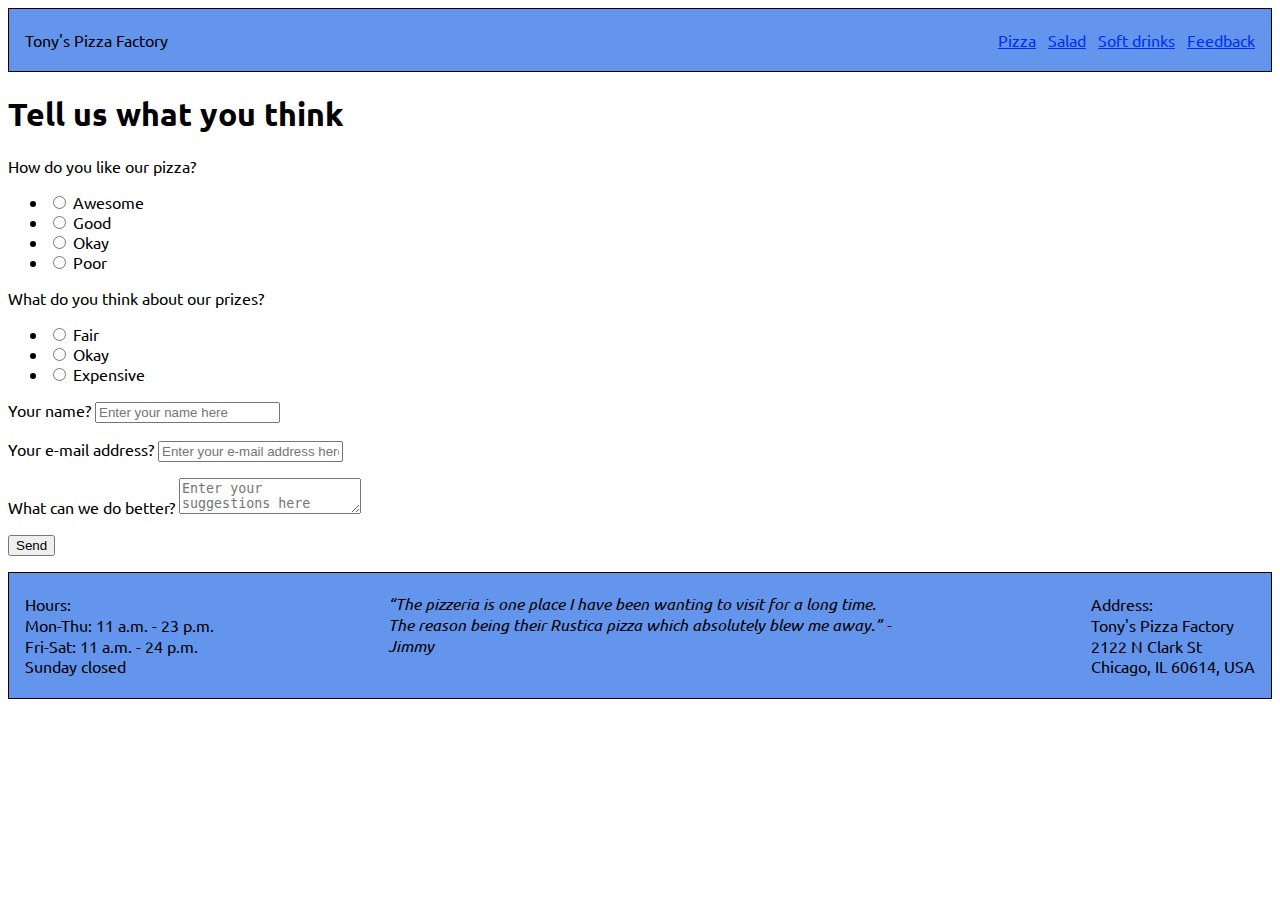
==== html/feedback.html @ 38609eb8 "prepare HTML markup to enable navigation dropdown styling" ====
<!DOCTYPE html>
<html lang="en">
<head>
    <meta charset="UTF-8" />
    <meta name="viewport" content="width=device-width, initial-scale=1" />
    <link rel="stylesheet" href="../css/style.css" />
    <title>Tony's Pizza Factory</title>
</head>
<body>
<nav>
    <ul id="navigation-website-root">
        <li><a href="../index.html">Tony's Pizza Factory</a></li>
    </ul>

    <div id="navigation-main-pages-container" class="dropdown-container">
        <ul id="navigation-main-pages" class="dropdown-content">
            <li><a href="pizzas.html">Pizza</a></li>
            <li><a href="salads.html">Salad</a></li>
            <li><a href="soft-drinks.html">Soft drinks</a></li>
            <li><a href="feedback.html">Feedback</a></li>
        </ul>
    </div>
</nav>
<section>
    <h1>Tell us what you think</h1>

    <form method="post" action="http://example.com/foo.php">
        <p>How do you like our pizza?</p>
        <ul>
            <li>
                <input id="rating-pizzas-awesome" type="radio" name="rating-pizzas" value="awesome" />
                <label for="rating-pizzas-awesome">Awesome</label>
            </li>
            <li>
                <input id="rating-pizzas-good" type="radio" name="rating-pizzas" value="good" />
                <label for="rating-pizzas-good">Good</label>
            </li>
            <li>
                <input id="rating-pizzas-okay" type="radio" name="rating-pizzas" value="okay" />
                <label for="rating-pizzas-okay">Okay</label>
            </li>
            <li>
                <input id="rating-pizzas-poor" type="radio" name="rating-pizzas" value="poor" />
                <label for="rating-pizzas-poor">Poor</label>
            </li>
        </ul>

        <p>What do you think about our prizes?</p>
        <ul>
            <li>
                <input id="rating-prices-fair" type="radio" name="rating-prices" value="fair" />
                <label for="rating-prices-fair">Fair</label>
            </li>
            <li>
                <input id="rating-prices-okay" type="radio" name="rating-prices" value="okay" />
                <label for="rating-prices-okay">Okay</label>
            </li>
            <li>
                <input id="rating-prices-expensive" type="radio" name="rating-prices" value="expensive" />
                <label for="rating-prices-expensive">Expensive</label>
            </li>
        </ul>

        <p>
            <label for="customer-name">Your name?</label>
            <input id="customer-name" type="text" name="customer-name" placeholder="Enter your name here" />
        </p>
        <p>
            <label for="customer-email">Your e-mail address?</label>
            <input id="customer-email" type="email" name="customer-email" placeholder="Enter your e-mail address here" />
        </p>
        <p>
            <label for="suggestions">What can we do better?</label>
            <textarea id="suggestions" name="suggestions" placeholder="Enter your suggestions here"></textarea>
        </p>

        <p>
            <input type="submit" value="Send" />
        </p>
    </form>
</section>
<footer>
    <p id="opening-hours">
        Hours:<br/>
        Mon-Thu: 11 a.m. - 23 p.m.<br/>
        Fri-Sat: 11 a.m. - 24 p.m.<br/>
        Sunday closed<br/>
    </p>
    <p id="customer-comment"><q>The pizzeria is one place I have been wanting to visit for a long time. The reason being their Rustica pizza which absolutely blew me away.</q> - Jimmy</p>
    <p id="postal-address">
        Address:<br/>
        Tony's Pizza Factory<br/>
        2122 N Clark St<br/>
        Chicago, IL 60614, USA<br/>
    </p>
</footer>
</body>
</html>
---- css/style.css ----
/*
    This style sheet uses media queries to implement a responsive design.
    At the top level there are several media queries that generate
    layout breakpoints for specific screen widths.

    TODO: Currently there is only one breakpoint for distinguishing between
          mobile phones in portrait, and everything else.
 */

/*
    -----------------------------------------------------------------------
    Global font properties. The @import rule cannot appear inside media
    queries. I like to keep things together so I'm specifying the
    font-family property here, too.
    Note: The Ubuntu font is a libre/open font. The license is available
    here: http://font.ubuntu.com/ufl/. The licence's intent is clearly
    benign, but as the Wikipedia page [1] states a number of important
    organizations don't consider the license "free".
    [1] https://en.wikipedia.org/wiki/Ubuntu_%28typeface%29
    -----------------------------------------------------------------------
 */
@import url('https://fonts.googleapis.com/css?family=Ubuntu');
body {
    font-family: 'Ubuntu', sans-serif;
}

/*
    The rules within this media query are for smartphones, typically in
    portrait mode. They also serve as default rules if not overridden by
    rules within other media queries.
    Note: This media query is not really necessary, but I like to have
    it around so that all rules in this style sheet are indented on the
    same level.
 */
@media screen and (min-width: 0px)
{
    /*
        -----------------------------------------------------------------------
        Styles common to navigation and footer blocks
        -----------------------------------------------------------------------
    */
    nav, footer {
        border: 1px solid;
        background-color: cornflowerblue;
        /*
            The default line height looks a bit cramped, so let's be generous
            and increase the line height very slightly.
            Note: This has an influence on navigation and footer heights, and
            on the positioning of the elements within these blocks.
         */
        line-height: 1.3em;
    }

    /*
        -----------------------------------------------------------------------
        Series of rules that control positioning of navigation elements
        -----------------------------------------------------------------------
     */
    nav {
        position: relative;
        /*
            1em for the actual links, and 1em each for the top/bottom
            spacing around the links. If you change this value, also
            change the value of the "top" property in the next rule.
            Don't specify pixels in case the font changes.
         */
        height: 3.9em;
    }
    #navigation-website-root, #navigation-main-pages {
        position: absolute;
        /*
            This must match the top spacing allotted by the "height"
            property in the previous rule. The effect is that the
            links are more or less vertically centered within the
            nav element.
         */
        top: 1.3em;
        list-style-type: none;
    }
    #navigation-website-root {
        left: 1em;
    }
    #navigation-main-pages {
        right: 1em;
    }
    /* Remove vertical stacking of block elements */
    nav ul, nav li {
        display: inline;
    }
    /* Reset padding and margin for a number of nav elements */
    nav, nav ul, nav li {
        padding: 0;
        margin: 0;
    }
    #navigation-main-pages a {
        /*
            The default spacing between links is too cramped, so let's
            be a bit more generous and add some padding. Don't add
            padding on both sides or the link block will be shifted
            away from the right edge of the nav block.
         */
        padding-left: 0.5em;
    }

    /*
        -----------------------------------------------------------------------
        Series of rules that control positioning of footer elements
        -----------------------------------------------------------------------
    */
    footer {
        position: relative;
        /*
            4em for the actual lines, 1em each for the top/bottom
            spacing around the links. If you change this value, also
            change the value of the "top" property in the next rule.
            Don't specify pixels in case the font changes.
         */
        height: 7.8em;
    }
    #opening-hours, #customer-comment, #postal-address {
        position: absolute;
        /*
            This must match the top spacing allotted by the "height"
            property in the previous rule. The effect is that those
            elements that use up the maximum number of lines are more
            or less vertically centered within the footer element.
         */
        top: 1.3em;
    }
    #opening-hours {
        left: 1em;
    }
    #postal-address {
        right: 1em;
    }
    #customer-comment {
        /* Give sufficient width for a long quote */
        width: 40%;
        /*
            Calculate this based on the width value to horizontally
            center the block
          */
        left: 30%;
        /*
            Use slightly more than 4em so that characters that
            go below the baseline on the 4th line are not cut off.
         */
        height: 4.5em;
        overflow: hidden;
    }
    /* Reset padding and margin for a number of footer elements */
    footer, footer p {
        padding: 0;
        margin: 0;
    }

    /*
        -----------------------------------------------------------------------
        Series of rules that define navigation links' appearance
        -----------------------------------------------------------------------
     */
    /* Styles for the link to the website root */
    #navigation-website-root a {
        text-decoration: none;
    }
    #navigation-website-root a:link,
    #navigation-website-root a:visited {
        color: black;
    }
    #navigation-website-root a:hover,
    #navigation-website-root a:focus,
    #navigation-website-root a:active {
        color: white;
    }
    /* Styles for the links to the main pages */
    #navigation-main-pages a:link,
    #navigation-main-pages a:visited {
        color: #0030f0;
    }
    #navigation-main-pages a:hover,
    #navigation-main-pages a:focus,
    #navigation-main-pages a:active {
        color: white;
    }

    /*
        -----------------------------------------------------------------------
        Footer styles
        -----------------------------------------------------------------------
     */
    #customer-comment {
        font-style: italic;
    }
}

/*
    The rules within this media query are for larger smartphones, tablets
    and desktops.
 */
@media screen and (min-width: 768px)
{
}
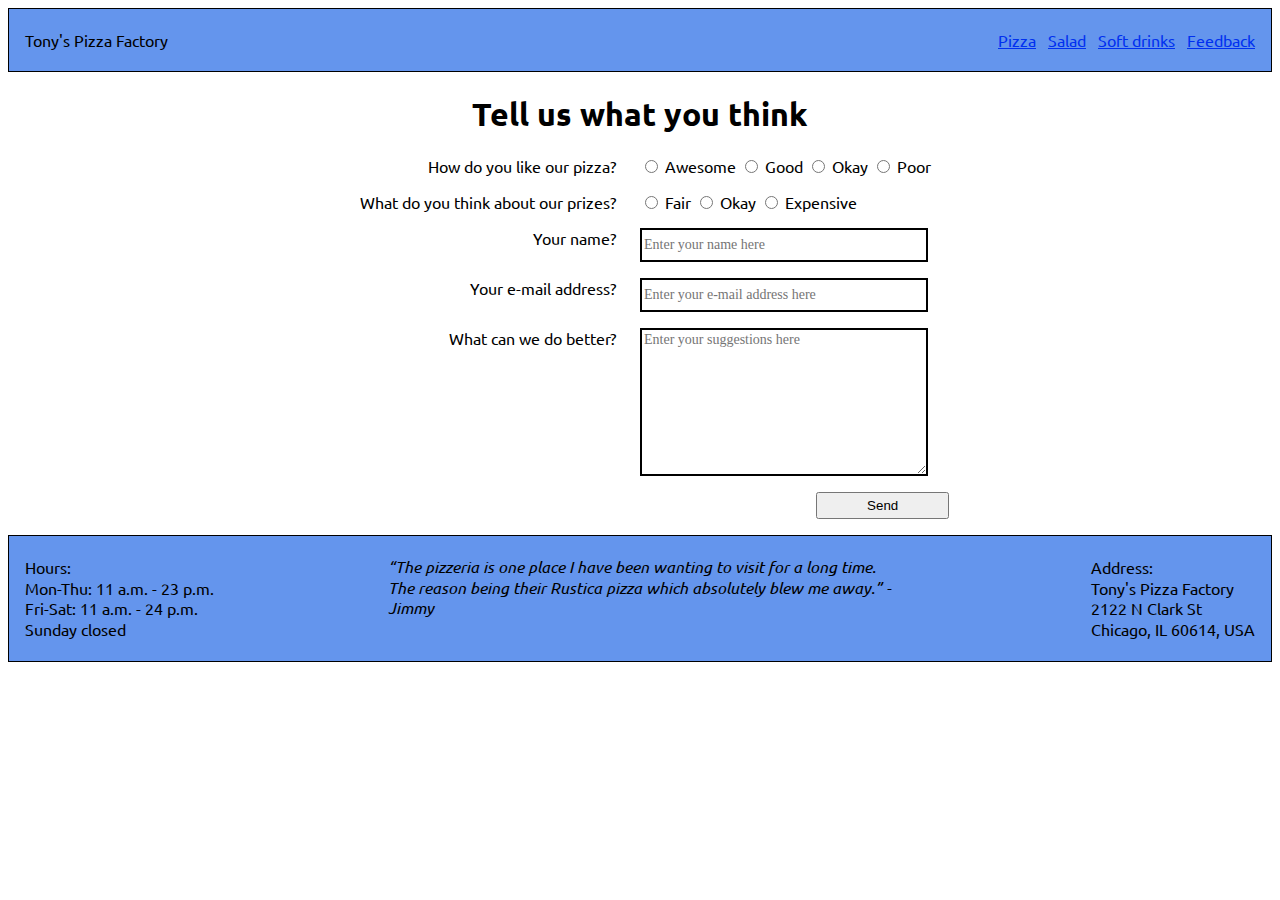
==== commit bc3bb05e: "feedback: style form" ====
--- a/html/feedback.html
+++ b/html/feedback.html
@@ -21,62 +21,66 @@
         </ul>
     </div>
 </nav>
-<section>
+<section class="feedback">
     <h1>Tell us what you think</h1>
 
     <form method="post" action="http://example.com/foo.php">
-        <p>How do you like our pizza?</p>
-        <ul>
-            <li>
-                <input id="rating-pizzas-awesome" type="radio" name="rating-pizzas" value="awesome" />
-                <label for="rating-pizzas-awesome">Awesome</label>
-            </li>
-            <li>
-                <input id="rating-pizzas-good" type="radio" name="rating-pizzas" value="good" />
-                <label for="rating-pizzas-good">Good</label>
-            </li>
-            <li>
-                <input id="rating-pizzas-okay" type="radio" name="rating-pizzas" value="okay" />
-                <label for="rating-pizzas-okay">Okay</label>
-            </li>
-            <li>
-                <input id="rating-pizzas-poor" type="radio" name="rating-pizzas" value="poor" />
-                <label for="rating-pizzas-poor">Poor</label>
-            </li>
-        </ul>
+        <div class="question">
+            <label class="question">How do you like our pizza?</label>
+            <ul class="radio">
+                <li>
+                    <input id="rating-pizzas-awesome" type="radio" name="rating-pizzas" value="awesome" />
+                    <label for="rating-pizzas-awesome">Awesome</label>
+                </li>
+                <li>
+                    <input id="rating-pizzas-good" type="radio" name="rating-pizzas" value="good" />
+                    <label for="rating-pizzas-good">Good</label>
+                </li>
+                <li>
+                    <input id="rating-pizzas-okay" type="radio" name="rating-pizzas" value="okay" />
+                    <label for="rating-pizzas-okay">Okay</label>
+                </li>
+                <li>
+                    <input id="rating-pizzas-poor" type="radio" name="rating-pizzas" value="poor" />
+                    <label for="rating-pizzas-poor">Poor</label>
+                </li>
+            </ul>
+        </div>
 
-        <p>What do you think about our prizes?</p>
-        <ul>
-            <li>
-                <input id="rating-prices-fair" type="radio" name="rating-prices" value="fair" />
-                <label for="rating-prices-fair">Fair</label>
-            </li>
-            <li>
-                <input id="rating-prices-okay" type="radio" name="rating-prices" value="okay" />
-                <label for="rating-prices-okay">Okay</label>
-            </li>
-            <li>
-                <input id="rating-prices-expensive" type="radio" name="rating-prices" value="expensive" />
-                <label for="rating-prices-expensive">Expensive</label>
-            </li>
-        </ul>
+        <div class="question">
+            <label class="question">What do you think about our prizes?</label>
+            <ul class="radio">
+                <li>
+                    <input id="rating-prices-fair" type="radio" name="rating-prices" value="fair" />
+                    <label for="rating-prices-fair">Fair</label>
+                </li>
+                <li>
+                    <input id="rating-prices-okay" type="radio" name="rating-prices" value="okay" />
+                    <label for="rating-prices-okay">Okay</label>
+                </li>
+                <li>
+                    <input id="rating-prices-expensive" type="radio" name="rating-prices" value="expensive" />
+                    <label for="rating-prices-expensive">Expensive</label>
+                </li>
+            </ul>
+        </div>
 
-        <p>
-            <label for="customer-name">Your name?</label>
-            <input id="customer-name" type="text" name="customer-name" placeholder="Enter your name here" />
-        </p>
-        <p>
-            <label for="customer-email">Your e-mail address?</label>
-            <input id="customer-email" type="email" name="customer-email" placeholder="Enter your e-mail address here" />
-        </p>
-        <p>
-            <label for="suggestions">What can we do better?</label>
-            <textarea id="suggestions" name="suggestions" placeholder="Enter your suggestions here"></textarea>
-        </p>
+        <div class="question">
+            <label for="customer-name" class="question">Your name?</label>
+            <input id="customer-name" class="textinput" type="text" name="customer-name" placeholder="Enter your name here" />
+        </div>
+        <div class="question">
+            <label for="customer-email" class="question">Your e-mail address?</label>
+            <input id="customer-email" class="textinput" type="email" name="customer-email" placeholder="Enter your e-mail address here" />
+        </div>
+        <div class="question">
+            <label for="suggestions" class="question">What can we do better?</label>
+            <textarea id="suggestions" class="textinput" name="suggestions" placeholder="Enter your suggestions here"></textarea>
+        </div>
 
-        <p>
+        <div class="buttons">
             <input type="submit" value="Send" />
-        </p>
+        </div>
     </form>
 </section>
 <footer>
--- a/css/style.css
+++ b/css/style.css
@@ -53,7 +53,7 @@
 
     /*
         -----------------------------------------------------------------------
-        Series of rules that control positioning of navigation elements
+        Rules that control positioning of navigation elements
         -----------------------------------------------------------------------
      */
     nav {
@@ -66,7 +66,7 @@
          */
         height: 3.9em;
     }
-    #navigation-website-root, #navigation-main-pages {
+    #navigation-website-root, #navigation-main-pages-container {
         position: absolute;
         /*
             This must match the top spacing allotted by the "height"
@@ -75,36 +75,157 @@
             nav element.
          */
         top: 1.3em;
-        list-style-type: none;
     }
     #navigation-website-root {
         left: 1em;
     }
-    #navigation-main-pages {
+    #navigation-main-pages-container {
         right: 1em;
     }
-    /* Remove vertical stacking of block elements */
-    nav ul, nav li {
+
+    /*
+        -----------------------------------------------------------------------
+        Rules that control appearance of navigation elements
+        -----------------------------------------------------------------------
+     */
+    #navigation-website-root, #navigation-main-pages {
+        list-style-type: none;
+    }
+    /* Remove vertical stacking of some block elements */
+    #navigation-website-root, #navigation-website-root li {
         display: inline;
     }
     /* Reset padding and margin for a number of nav elements */
-    nav, nav ul, nav li {
+    nav, #navigation-website-root, #navigation-website-root li {
         padding: 0;
         margin: 0;
     }
-    #navigation-main-pages a {
-        /*
-            The default spacing between links is too cramped, so let's
-            be a bit more generous and add some padding. Don't add
-            padding on both sides or the link block will be shifted
-            away from the right edge of the nav block.
-         */
-        padding-left: 0.5em;
-    }
-
-    /*
-        -----------------------------------------------------------------------
-        Series of rules that control positioning of footer elements
+
+    /*
+        -----------------------------------------------------------------------
+        Rules that define navigation links' appearance
+        Note: These rules must appear early in the style sheet
+        so that we can override the styles further down.
+        -----------------------------------------------------------------------
+     */
+    /* Styles for the link to the website root */
+    #navigation-website-root a {
+        text-decoration: none;
+    }
+    #navigation-website-root a:link,
+    #navigation-website-root a:visited {
+        color: black;
+    }
+    #navigation-website-root a:hover,
+    #navigation-website-root a:focus,
+    #navigation-website-root a:active {
+        color: white;
+    }
+    /* Styles for the links to the main pages */
+    #navigation-main-pages a:link,
+    #navigation-main-pages a:visited {
+        color: #0030f0;
+    }
+    #navigation-main-pages a:hover,
+    #navigation-main-pages a:focus,
+    #navigation-main-pages a:active {
+        color: white;
+    }
+
+    /*
+        -----------------------------------------------------------------------
+        Rules that define the dropdown
+        -----------------------------------------------------------------------
+     */
+    .dropdown-container:before {
+        /*
+            Image source: http://thenounproject.com/term/menu/36901/ (Menu by John Caserta)
+            Image slightly edited by me.
+         */
+        content: url('../image/noun_36901_cc.svg');
+    }
+    .dropdown-container {
+        display: inline-block;
+    }
+    .dropdown-content {
+        /*
+            Position the content so that it is flush below and on the
+            right edge of the container area.
+        */
+        position: absolute;
+        top: 100%;
+        right: 0;
+        /*
+            Specifying a non-transparent background makes the dropdown
+            distinctly visible.
+         */
+        background-color: white;
+        /*
+            Show a small area of spacing on all sides of the dropdown area.
+            It's important to use padding here, not margin! If we were using
+            margin there would be no background in the margin area. Even
+            more fatally, the mouse pointer cannot hover over the empty
+            margin area, so the dropdown would close as soon as the mouse
+            pointer would enter the margin area because the "hover:" style
+            would cease to apply. It would be efffectively impossible for
+            the mouse pointer to ***ever*** reach the dropdown area.
+         */
+        padding: 0.75em 1em;
+        /*
+            It is vital that the dropdown content ***never ever*** has a
+            margin! See the comment on the padding property for an
+            explanation.
+         */
+        margin: 0;
+        /*
+            By default the content box is as small as possible, just enough
+            to accomodate the longest link text. This is visually
+            unappealing and with short link texts the user may have
+            difficulties navigating the mouse pointer into the very
+            small dropdown area. By specifying a minimum width we give
+            the dropdown area sufficient space to provide an easy-to-hit
+            mouse pointer target.
+          */
+        min-width: 8em;
+        /*
+            Give the dropdown a little bit more visual spice.
+            Note: The shadow should not change with the font size, so
+            we use the px unit.
+         */
+        box-shadow: 0 8px 16px 0 rgba(0, 0, 0, 0.2);
+        /*
+            Make sure that the dropdown appears above other content
+         */
+        z-index: 1;
+        /*
+            Finally, this hides the dropdown by default. It becomes visible
+            only when the ":hover" rule applies.
+         */
+        display: none;
+    }
+    /*
+        This is the core rule that makes the dropdown visible!
+     */
+    .dropdown-container:hover .dropdown-content {
+        display: block;
+    }
+    .dropdown-content a {
+        /* Because it's a dropdown we don't want any underlines */
+        text-decoration: none;
+        /*
+            Setting this to block allows us to background-color an
+            entire block on hover (see next rule).
+         */
+        display: block;
+    }
+    .dropdown-content a:hover {
+        /* Use the same color as the nav background */
+        background-color: cornflowerblue;
+    }
+
+    /*
+        -----------------------------------------------------------------------
+        Rules that control positioning of footer elements
         -----------------------------------------------------------------------
     */
     footer {
@@ -156,31 +277,11 @@
 
     /*
         -----------------------------------------------------------------------
-        Series of rules that define navigation links' appearance
-        -----------------------------------------------------------------------
-     */
-    /* Styles for the link to the website root */
-    #navigation-website-root a {
-        text-decoration: none;
-    }
-    #navigation-website-root a:link,
-    #navigation-website-root a:visited {
-        color: black;
-    }
-    #navigation-website-root a:hover,
-    #navigation-website-root a:focus,
-    #navigation-website-root a:active {
-        color: white;
-    }
-    /* Styles for the links to the main pages */
-    #navigation-main-pages a:link,
-    #navigation-main-pages a:visited {
-        color: #0030f0;
-    }
-    #navigation-main-pages a:hover,
-    #navigation-main-pages a:focus,
-    #navigation-main-pages a:active {
-        color: white;
+        Hide some footer elements on narrow screens
+        -----------------------------------------------------------------------
+     */
+    #customer-comment, #postal-address {
+        display: none;
     }
 
     /*
@@ -190,6 +291,175 @@
      */
     #customer-comment {
         font-style: italic;
+    }
+
+    /*
+        -----------------------------------------------------------------------
+        General content styles
+        -----------------------------------------------------------------------
+     */
+    h1 {
+        text-align: center;
+    }
+
+    /*
+        -----------------------------------------------------------------------
+        Front page styles
+        -----------------------------------------------------------------------
+     */
+    #ambience-image {
+        /* This works because the image is an inline element */
+        text-align: center;
+    }
+
+    /*
+        -----------------------------------------------------------------------
+        General product styles
+        -----------------------------------------------------------------------
+     */
+    .product {
+        float: left;
+    }
+    .products + footer {
+        clear: left;
+    }
+    .product {
+        /* TODO: Fix this. */
+        width: 300px;
+        padding: 1em;
+    }
+    .product-ingredients {
+        /* Display the ingredients list in a smaller font */
+        font-size: 0.75em;
+    }
+    .cart-image {
+        /* TODO: Fix this. */
+        width: 1.2em;
+        height: 1.2em;
+    }
+
+    /*
+        -----------------------------------------------------------------------
+        Pizza page styles
+        -----------------------------------------------------------------------
+     */
+    .pizza .cart-line p {
+        display: inline;
+        margin: 0;
+    }
+    .pizza .cart-line .product-name {
+        float: left;
+    }
+    .pizza .cart-line .product-price-and-cart {
+        float: right;
+    }
+    .pizza .product-ingredients {
+        clear: both;
+    }
+
+    /*
+        -----------------------------------------------------------------------
+        Salad page styles
+        -----------------------------------------------------------------------
+     */
+    .salad .cart-line select, .salad .cart-line p {
+        display: inline;
+        margin: 0;
+    }
+    .salad .cart-line .salad-dressing {
+        float: left;
+    }
+    .salad .cart-line .product-price-and-cart {
+        float: right;
+    }
+
+    /*
+        -----------------------------------------------------------------------
+        Soft drinks page styles
+        -----------------------------------------------------------------------
+     */
+    .soft-drink .cart-line select, .soft-drink .cart-line p {
+        display: inline;
+        margin: 0;
+    }
+    .soft-drink .cart-line .drink-size {
+        float: left;
+    }
+    .soft-drink .cart-line .product-price-and-cart {
+        float: right;
+    }
+
+    /*
+        -----------------------------------------------------------------------
+        Feedback styles
+        -----------------------------------------------------------------------
+     */
+    form ul {
+        list-style-type: none;
+    }
+
+    form ul, form ul li {
+        display: inline;
+        margin: 0;
+        padding: 0;
+    }
+
+    /* Horizontally center form */
+    form {
+        /*
+            Total of question text + spacing + input control
+            TODO: Fix this.
+         */
+        width: 40em;
+        margin-left: auto;
+        margin-right: auto;
+    }
+
+    /* Add spacing between individual questions */
+    form div.question, form div.buttons {
+        margin-bottom: 1em;
+    }
+
+    /*
+        Place all questions on the left side, right-aligned, with spacing
+        between question label and input controls
+     */
+    form label.question {
+        display: block;
+        float: left;
+        /* Total width including spacing: 20em */
+        width: 18.5em;
+        margin-right: 1.5em;
+        text-align: right;
+    }
+
+    form .textinput {
+        border: 2px solid black;
+        font-family: Georgia, "Times New Roman", Times, serif;
+        font-size: .875em;
+    }
+
+    form input.textinput {
+        /* Remaining available width to fill up form */
+        width: 20em;
+        height: 2em;
+    }
+
+    form textarea {
+        display: block;
+        /* Same width as text input controls */
+        width: 20em;
+        height: 10em;
+        resize: vertical;
+    }
+
+    form div.buttons {
+        padding-left: 31em;
+    }
+
+    form input[type="submit"] {
+        width: 10em;
+        height: 2em;
     }
 }
 
@@ -199,4 +469,71 @@
  */
 @media screen and (min-width: 768px)
 {
+    /*
+        -----------------------------------------------------------------------
+        Rules that undo the dropdown configuration
+        These rules must appear early so that we can override
+        and re-style further down.
+        Unfortunately we can't use the "unset" keyword because browser support
+        for that is insufficient. So it seems that the only thing we can do is
+        to explicitly set default values.
+        -----------------------------------------------------------------------
+     */
+    .dropdown-container:before {
+        content: "";
+    }
+    .dropdown-container {
+        display: block;
+    }
+    .dropdown-content {
+        position: static;
+        top: auto;
+        right: auto;
+        background-color: transparent;
+        padding: 0;
+        margin: 0;
+        min-width: 0;
+        box-shadow: none;
+        z-index: auto;
+        display: block;
+    }
+    .dropdown-container:hover .dropdown-content {
+        display: block;
+    }
+    .dropdown-content a {
+        text-decoration: underline;
+        display: inline;
+    }
+    .dropdown-content a:hover {
+        background-color: transparent;
+    }
+
+    /*
+        -----------------------------------------------------------------------
+        Rules that re-style the navigation elements that previously
+        were in a dropdown.
+        -----------------------------------------------------------------------
+     */
+    #navigation-main-pages-container, #navigation-main-pages, #navigation-main-pages li {
+        display: inline;
+    }
+
+    #navigation-main-pages a {
+        /*
+            The default spacing between links is too cramped, so let's
+            be a bit more generous and add some padding. Don't add
+            padding on both sides or the link block will be shifted
+            away from the right edge of the nav block.
+         */
+        padding-left: 0.5em;
+    }
+
+    /*
+        -----------------------------------------------------------------------
+        Re-style some footer elements so that they are shown on wide screens
+        -----------------------------------------------------------------------
+     */
+    #customer-comment, #postal-address {
+        display: block;
+    }
 }
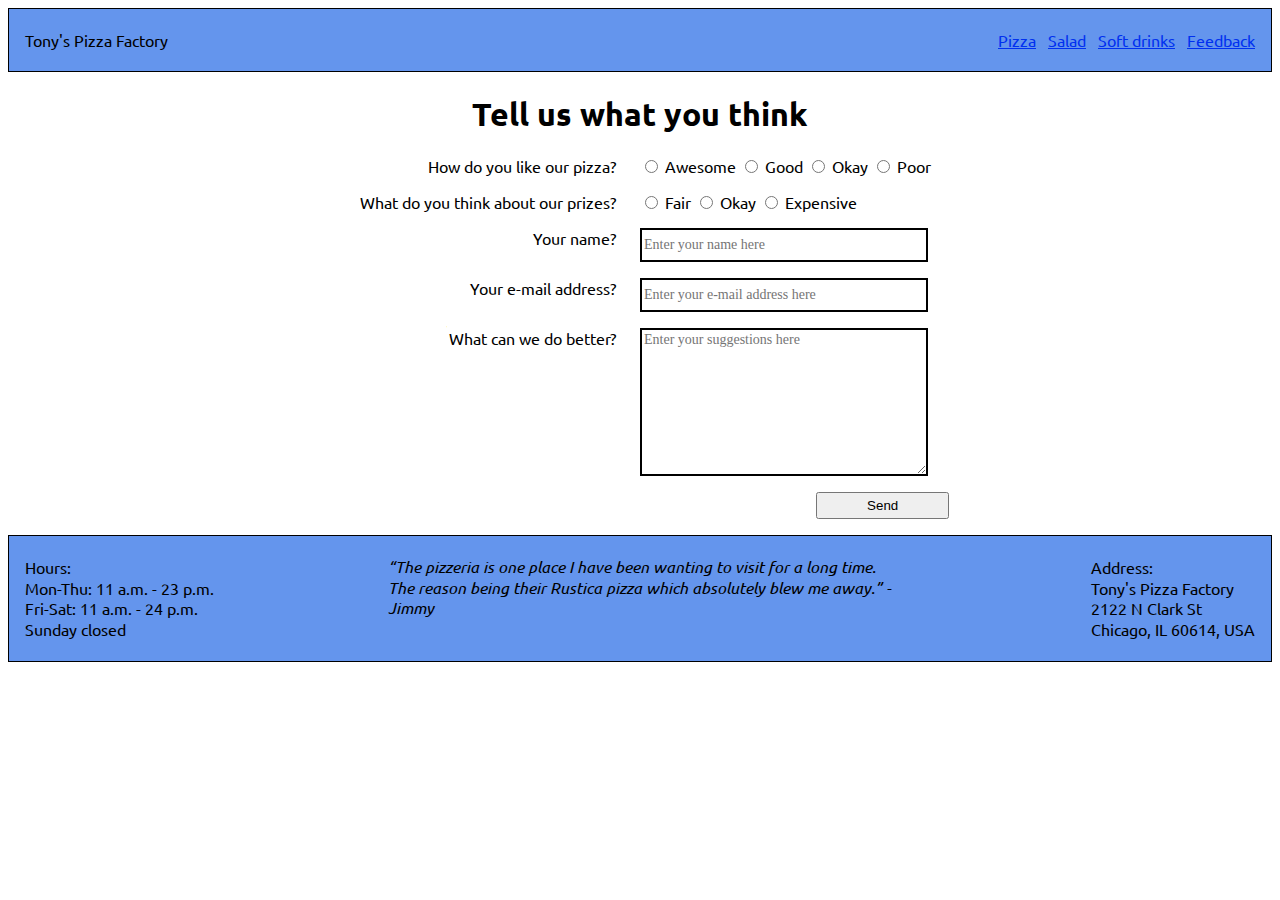
==== commit 513c66e6: "menu button is now an "img" element" ====
--- a/html/feedback.html
+++ b/html/feedback.html
@@ -13,6 +13,7 @@
     </ul>
 
     <div id="navigation-main-pages-container" class="dropdown-container">
+        <img class="dropdown-button" title="Menu" alt="Menu" src="../image/noun_36901_cc.svg" />
         <ul id="navigation-main-pages" class="dropdown-content">
             <li><a href="pizzas.html">Pizza</a></li>
             <li><a href="salads.html">Salad</a></li>
--- a/css/style.css
+++ b/css/style.css
@@ -59,22 +59,37 @@
     nav {
         position: relative;
         /*
-            1em for the actual links, and 1em each for the top/bottom
+            1.3em for the actual links, and 1.3em each for the top/bottom
             spacing around the links. If you change this value, also
-            change the value of the "top" property in the next rule.
-            Don't specify pixels in case the font changes.
+            change the value of the "top" property in those rules that
+            position the link containers within the nav element.
+            Note: Don't specify pixels in case the font size changes.
          */
         height: 3.9em;
     }
     #navigation-website-root, #navigation-main-pages-container {
         position: absolute;
+    }
+    #navigation-website-root {
         /*
             This must match the top spacing allotted by the "height"
-            property in the previous rule. The effect is that the
-            links are more or less vertically centered within the
-            nav element.
+            property in the nav rule. The effect is that the text link
+            is more or less vertically centered within the nav element.
          */
         top: 1.3em;
+    }
+    #navigation-main-pages-container {
+        /*
+            These values vertically center the container within its
+            parent nav element. This is OK because the only visible
+            content will be the dropdown button, which is an image
+            that will automatically scale up (or down) to the required
+            height.
+            Note: Scaling is not an issue. The image is an .svg
+            vector graphics file which always scales smoothly.
+         */
+        top: 25%;
+        height: 50%;
     }
     #navigation-website-root {
         left: 1em;
@@ -137,13 +152,6 @@
         Rules that define the dropdown
         -----------------------------------------------------------------------
      */
-    .dropdown-container:before {
-        /*
-            Image source: http://thenounproject.com/term/menu/36901/ (Menu by John Caserta)
-            Image slightly edited by me.
-         */
-        content: url('../image/noun_36901_cc.svg');
-    }
     .dropdown-container {
         display: inline-block;
     }
@@ -312,6 +320,18 @@
         text-align: center;
     }
 
+    .front .product-category {
+        float: left;
+    }
+    .front + footer {
+        clear: left;
+    }
+    .front .product-category {
+        /* TODO: Fix this. */
+        width: 300px;
+        padding: 1em;
+    }
+
     /*
         -----------------------------------------------------------------------
         General product styles
@@ -479,8 +499,9 @@
         to explicitly set default values.
         -----------------------------------------------------------------------
      */
-    .dropdown-container:before {
-        content: "";
+    #navigation-main-pages-container {
+        top: auto;
+        height: auto;
     }
     .dropdown-container {
         display: block;
@@ -514,6 +535,20 @@
         were in a dropdown.
         -----------------------------------------------------------------------
      */
+    .dropdown-button {
+        /* We don't want a dropdown, so we don't need the button */
+        display: none;
+    }
+
+    #navigation-main-pages-container {
+        /*
+            This must match the top spacing allotted by the "height"
+            property in the nav rule. The effect is that the text links
+            are more or less vertically centered within the nav element.
+         */
+        top: 1.3em;
+    }
+
     #navigation-main-pages-container, #navigation-main-pages, #navigation-main-pages li {
         display: inline;
     }
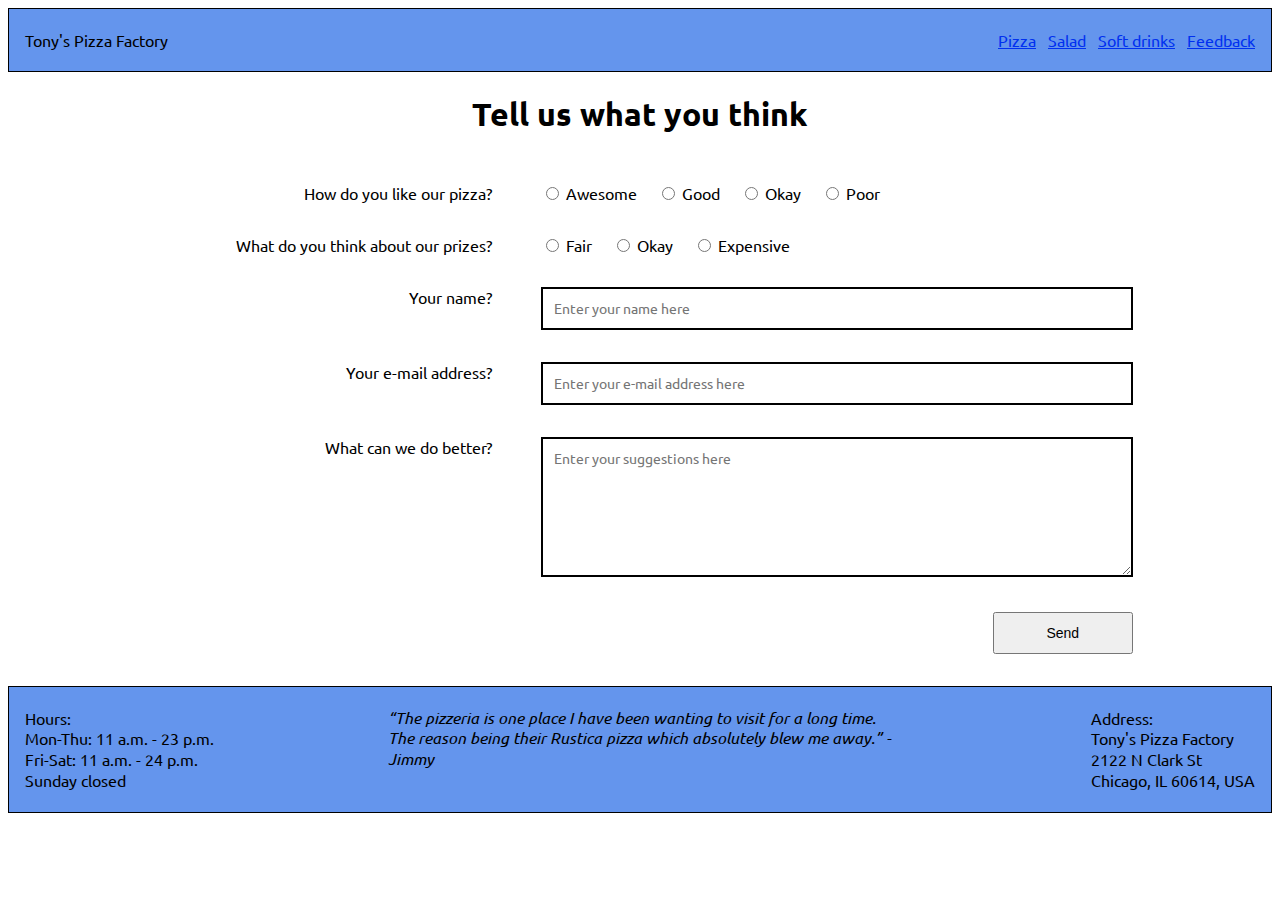
==== commit bd6541da: "all pages: add generic spacing styles to create visual breaks from nav and footer" ====
--- a/html/feedback.html
+++ b/html/feedback.html
@@ -22,7 +22,7 @@
         </ul>
     </div>
 </nav>
-<section class="feedback">
+<section id="feedback" class="main-content">
     <h1>Tell us what you think</h1>
 
     <form method="post" action="http://example.com/foo.php">
--- a/css/style.css
+++ b/css/style.css
@@ -111,7 +111,7 @@
         display: inline;
     }
     /* Reset padding and margin for a number of nav elements */
-    nav, #navigation-website-root, #navigation-website-root li {
+    #navigation-website-root, #navigation-website-root li {
         padding: 0;
         margin: 0;
     }
@@ -177,8 +177,10 @@
             pointer would enter the margin area because the "hover:" style
             would cease to apply. It would be efffectively impossible for
             the mouse pointer to ***ever*** reach the dropdown area.
-         */
-        padding: 0.75em 1em;
+            Note: The top/bottom value is the same as the top/bottom margin
+            we use for the links.
+         */
+        padding: 0.4em 1em;
         /*
             It is vital that the dropdown content ***never ever*** has a
             margin! See the comment on the padding property for an
@@ -225,9 +227,21 @@
             entire block on hover (see next rule).
          */
         display: block;
+        /*
+            Give each link a little bit more breathing room so that
+            finger tips on mobile devices don't hit the wrong link
+            by accident.
+            Note: Because links are displayed as blocks we can take
+            advantage of collapsing margins.
+         */
+        margin: 0.4em 0;
     }
     .dropdown-content a:hover {
-        /* Use the same color as the nav background */
+        /*
+            This highlights the line with the link that the mouse
+            pointer is hovering over.
+            Note: Use the same color as the nav background
+        */
         background-color: cornflowerblue;
     }
 
@@ -271,14 +285,16 @@
           */
         left: 30%;
         /*
-            Use slightly more than 4em so that characters that
-            go below the baseline on the 4th line are not cut off.
-         */
-        height: 4.5em;
+            We want the comment to be a maximum of 4 lines to match
+            the opening hours and postal address. The value we use
+            here must therefore be 4 times the line height that we
+            specified further up.
+         */
+        height: 5.2em;
         overflow: hidden;
     }
     /* Reset padding and margin for a number of footer elements */
-    footer, footer p {
+    footer p {
         padding: 0;
         margin: 0;
     }
@@ -303,9 +319,25 @@
 
     /*
         -----------------------------------------------------------------------
-        General content styles
-        -----------------------------------------------------------------------
-     */
+        General styles common to all pages
+        -----------------------------------------------------------------------
+    */
+    section.main-content {
+        /*
+            Create a visual break between navigation/footer
+            and the page main content
+         */
+        margin-top: 1em;
+        margin-bottom: 1em;
+        /*
+            Use a minimal left/right margin because within this layout
+            for small devices we can't waste width. The page content must
+            get as much of the available space as possible.
+         */
+        margin-left: 1em;
+        margin-right: 1em;
+    }
+
     h1 {
         text-align: center;
     }
@@ -424,62 +456,102 @@
         padding: 0;
     }
 
-    /* Horizontally center form */
     form {
         /*
-            Total of question text + spacing + input control
-            TODO: Fix this.
-         */
-        width: 40em;
-        margin-left: auto;
-        margin-right: auto;
-    }
-
-    /* Add spacing between individual questions */
+            Create a visual break betwen page heading and the first
+            form question
+         */
+        margin-top: 3em;
+    }
+
     form div.question, form div.buttons {
-        margin-bottom: 1em;
-    }
-
-    /*
-        Place all questions on the left side, right-aligned, with spacing
-        between question label and input controls
-     */
+        /*
+            Add spacing between individual questions, and between the final
+            button line and the form border.
+        */
+        margin-bottom: 2em;
+    }
+
     form label.question {
-        display: block;
-        float: left;
-        /* Total width including spacing: 20em */
-        width: 18.5em;
-        margin-right: 1.5em;
+        /*
+            Introduce a line break so that questions appear above their
+            input controls.
+          */
+        display: block;
+        /*
+            Add spacing between the question label and its input controls.
+            Use a value that is less than the spacing between individual
+            questions.
+         */
+        margin-bottom: 0.75em;
+    }
+
+    form ul.radio li {
+        /*
+            Add spacing between radio buttons
+         */
+        margin-right: 1em;
+    }
+
+    form .textinput {
+        /*
+            Give all text input controls the maximum available width.
+         */
+        width: 100%;
+        /*
+            According to the requirements wireframe we need to create a
+            forceful border.
+         */
+        border: 2px solid black;
+        /*
+            Add a comfortable padding between the text entered and the
+            forceful border.
+         */
+        padding: 0.75em;
+        /*
+            Make sure that the padding is part of the width that was
+            specified above.
+         */
+        box-sizing: border-box;
+        /*
+            Make sure that all text input controls use the same font and
+            font size. Notably, textarea elements use a different font than
+            the rest of the document, and input elements use a different
+            font size.
+            Note: Use a font size smaller than 1em to visually set the text
+            entered by the user apart from the question (but not too small,
+            otherwise it will be illegible).
+         */
+        font-family: 'Ubuntu', sans-serif;
+        font-size: .875em;
+    }
+
+    form textarea {
+        /*
+            Make the textarea large enough for several lines of input without
+            scrolling.
+         */
+        height: 10em;
+        /*
+            Disable horizontal resizing to prevent the layout from
+            getting disrupted
+         */
+        resize: vertical;
+    }
+
+    form .buttons {
+        /*
+            Sometimes alignment can be easy as pie :-) Buttons are inline
+            elements, so they are affected by text-align.
+          */
         text-align: right;
     }
 
-    form .textinput {
-        border: 2px solid black;
-        font-family: Georgia, "Times New Roman", Times, serif;
+    form input[type="submit"] {
+        /* Enlarge the submit button to make it more prominent */
+        width: 10em;
+        height: 3em;
         font-size: .875em;
-    }
-
-    form input.textinput {
-        /* Remaining available width to fill up form */
-        width: 20em;
-        height: 2em;
-    }
-
-    form textarea {
-        display: block;
-        /* Same width as text input controls */
-        width: 20em;
-        height: 10em;
-        resize: vertical;
-    }
-
-    form div.buttons {
-        padding-left: 31em;
-    }
-
-    form input[type="submit"] {
-        width: 10em;
-        height: 2em;
     }
 }
 
@@ -524,6 +596,7 @@
     .dropdown-content a {
         text-decoration: underline;
         display: inline;
+        margin: 0;
     }
     .dropdown-content a:hover {
         background-color: transparent;
@@ -571,4 +644,48 @@
     #customer-comment, #postal-address {
         display: block;
     }
+
+    /*
+        -----------------------------------------------------------------------
+        Feedback styles
+        -----------------------------------------------------------------------
+     */
+    form {
+        /*
+            Keep top/bottom margins from the initial styling, but use
+            proportional left/right margins to make more generous use
+            of the available space.
+         */
+        margin-left: 10%;
+        margin-right: 10%;
+    }
+
+    /*
+        Place all questions on the left side, right-aligned, with spacing
+        between question label and input controls
+    */
+    form label.question {
+        /*
+            Make the label into a block so that we can float it.
+            Note: The label is already a block from the initial styling
+            further up, so strictly speaking this property isn't necessary.
+            But let's keep it in case the initial styling changes.
+        */
+        display: block;
+        float: left;
+        text-align: right;
+    }
+
+    /*
+        Distribute the available form width
+        Note: The radio buttons and their labels are all inline elements,
+        so they will line up and we don't have to specify a width for them
+    */
+    form label.question {
+        width: 35%;
+        margin-right: 5%;
+    }
+    form .textinput {
+        width: 60%;
+    }
 }
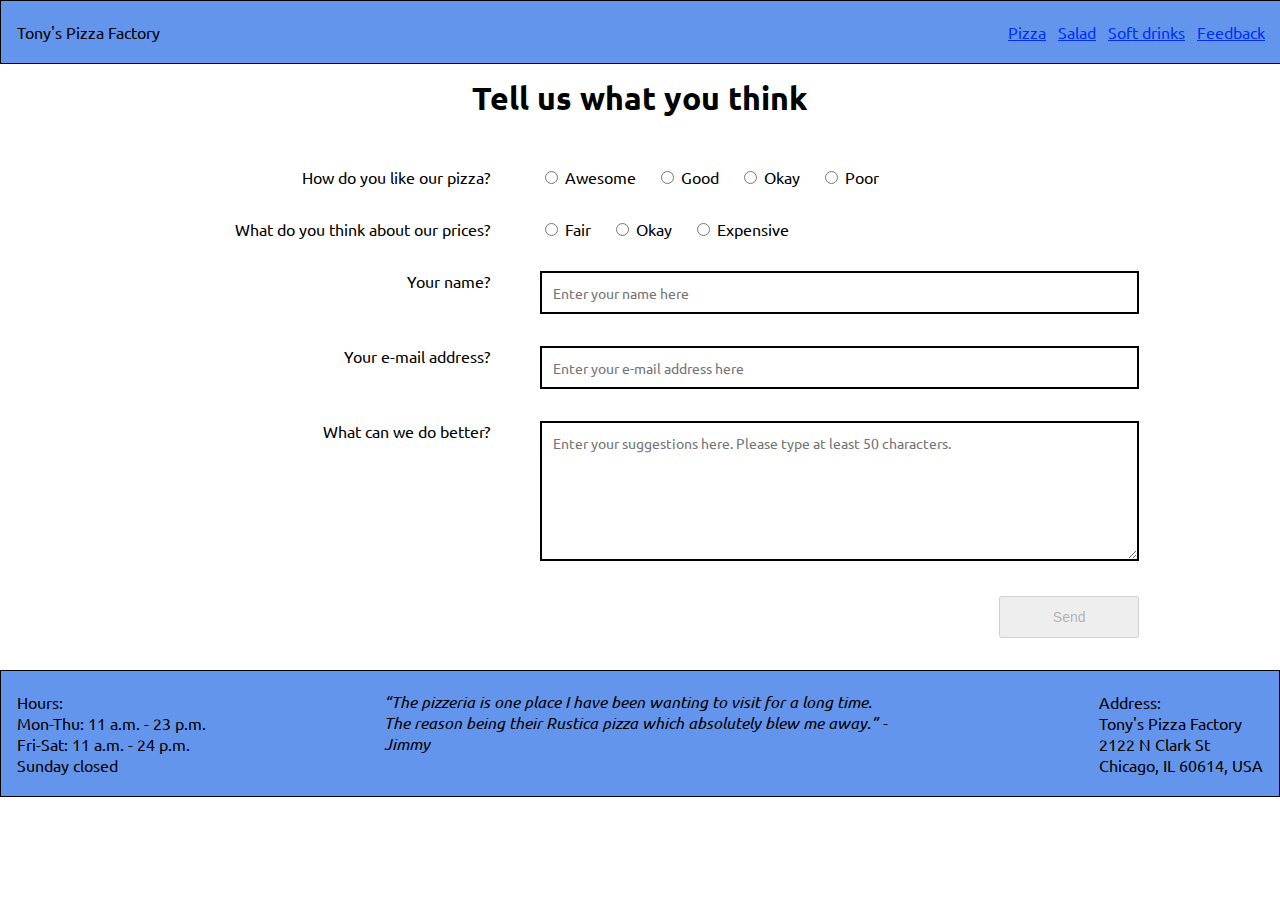
==== commit 33b8d599: "feedback: add form validation" ====
--- a/html/feedback.html
+++ b/html/feedback.html
@@ -4,6 +4,7 @@
     <meta charset="UTF-8" />
     <meta name="viewport" content="width=device-width, initial-scale=1" />
     <link rel="stylesheet" href="../css/style.css" />
+    <script src="../script/feedback-validation.js" defer="defer"></script>
     <title>Tony's Pizza Factory</title>
 </head>
 <body>
@@ -49,7 +50,7 @@
         </div>
 
         <div class="question">
-            <label class="question">What do you think about our prizes?</label>
+            <label class="question">What do you think about our prices?</label>
             <ul class="radio">
                 <li>
                     <input id="rating-prices-fair" type="radio" name="rating-prices" value="fair" />
@@ -69,14 +70,17 @@
         <div class="question">
             <label for="customer-name" class="question">Your name?</label>
             <input id="customer-name" class="textinput" type="text" name="customer-name" placeholder="Enter your name here" />
+            <span id="customer-name-error-message" class="error-message"></span>
         </div>
         <div class="question">
             <label for="customer-email" class="question">Your e-mail address?</label>
             <input id="customer-email" class="textinput" type="email" name="customer-email" placeholder="Enter your e-mail address here" />
+            <span id="customer-email-error-message" class="error-message"></span>
         </div>
         <div class="question">
             <label for="suggestions" class="question">What can we do better?</label>
-            <textarea id="suggestions" class="textinput" name="suggestions" placeholder="Enter your suggestions here"></textarea>
+            <textarea id="suggestions" class="textinput" name="suggestions" placeholder="Enter your suggestions here. Please type at least 50 characters."></textarea>
+            <span id="suggestions-error-message" class="error-message"></span>
         </div>
 
         <div class="buttons">
--- a/css/style.css
+++ b/css/style.css
@@ -57,12 +57,24 @@
         -----------------------------------------------------------------------
      */
     nav {
-        position: relative;
+        /*
+            Keep the navigation bar visible at all times, i.e. don't let it
+            scroll out of view.
+         */
+        position: fixed;
+        top: 0;
+        left: 0;
+        /*
+            We *must* specify a width because of fixed positioning
+         */
+        width: 100%;
         /*
             1.3em for the actual links, and 1.3em each for the top/bottom
             spacing around the links. If you change this value, also
-            change the value of the "top" property in those rules that
-            position the link containers within the nav element.
+            change the following values:
+            - The value of the "top" property in those rules that
+              position the link containers within the nav element.
+            - The top margin of section.main-content
             Note: Don't specify pixels in case the font size changes.
          */
         height: 3.9em;
@@ -253,7 +265,7 @@
     footer {
         position: relative;
         /*
-            4em for the actual lines, 1em each for the top/bottom
+            4 x 1.3 = 5.2em for the actual lines, 1.3em each for the top/bottom
             spacing around the links. If you change this value, also
             change the value of the "top" property in the next rule.
             Don't specify pixels in case the font changes.
@@ -322,12 +334,28 @@
         General styles common to all pages
         -----------------------------------------------------------------------
     */
+    body {
+        /*
+            Let the content snuggle up to the browser window edges. This
+            is especially important for navigation and footer - because these
+            elements have a colored background, any white margin becomes
+            immediately visible.
+         */
+        margin: 0;
+    }
+
     section.main-content {
         /*
             Create a visual break between navigation/footer
             and the page main content
-         */
-        margin-top: 1em;
+            Note: The top margin value is the sum of the following amounts:
+            - 1em to create the intended visual break
+            - 3.9em to move the main content out from underneath the navigation
+              bar, which is in a fixed, non-scrolling position at the top of
+              the browser window. The amount of margin must be equal to the
+              height of the navigation bar.
+         */
+        margin-top: 4.9em;
         margin-bottom: 1em;
         /*
             Use a minimal left/right margin because within this layout
@@ -347,99 +375,223 @@
         Front page styles
         -----------------------------------------------------------------------
      */
-    #ambience-image {
-        /* This works because the image is an inline element */
-        text-align: center;
-    }
-
-    .front .product-category {
+    #front #ambience-image img {
+        width: 100%;
+    }
+
+    #front .product-category img {
+        width: 50%;
+        margin-left: 25%;
+        margin-right: 25%;
+    }
+
+    /*
+        Styles for positioning the product category labels so that each overlaps
+        its respective product category image. The label must also be
+        horizontally and vertically centered.
+     */
+    #front div.product-category {
+        position: relative;
+    }
+    #front p.product-category-label {
+        position: absolute;
+        top: 0;
+        left: 0;
+        width: 100%;
+        height: 100%;
+        /*
+            TODO: Find a different method for vertically centering than flex.
+            According to W3Schools the flexbox display mode is supported only
+            from IE 11.0 onwards, which is too new for my taste. Unfortunately,
+            all other solutions that I tried for vertically centering the text
+            failed, so for the moment I am resorting to the flexbox method I
+            found in this w3.org article:
+                https://www.w3.org/Style/Examples/007/center.en.html
+
+            Other stuff that I tried:
+            1) The "Absolute Centering" method, called like this by the
+               author of this Smashing Magazine article:
+               https://www.smashingmagazine.com/2013/08/absolute-horizontal-vertical-centering-css/
+
+                position: absolute;
+                margin: auto;
+                top: 0;
+                left: 0;
+                bottom: 0;
+                right: 0;
+                width: 50%;
+                height: 50%;
+
+            2) The table method:
+
+                top: 0;
+                left: 0;
+                width: 50%;
+                height: 100%;
+                margin-left: 25%;
+                margin-right: 25%;
+                margin-top: 0;
+                margin-bottom: 0;
+                display: table-cell;
+                vertical-align: middle;
+
+            3) And other things that I cobbled together myself and that are not
+               really worth mentioning.
+         */
+        display: flex;
+        /* Vertical centering */
+        align-items: center;
+        /* Horizontal centering */
+        justify-content: center;
+        margin: 0;
+    }
+
+    /* Other non-positioning styles */
+    #front p.product-category-label {
+        color: white;
+        font-size: 200%;
+    }
+
+    /*
+        -----------------------------------------------------------------------
+        General product styles
+        -----------------------------------------------------------------------
+     */
+
+    /*
+        All product pages contain a sequence of products which must be arrayed
+        in a grid. We don't care about the number of columns here, all we know
+        is that we can float the product blocks and they will nicely align in
+        the desired grid.
+     */
+    div.product {
         float: left;
     }
-    .front + footer {
+    /*
+        HACK: We need this pseudo product to signal the end of the list so that
+        we can clear floating. We could also clear on the footer, but then
+        the main-content section would not extend down to the footer and there
+        would not be any spacing between main-content and footer.
+        TODO: Find a better solution
+     */
+    div.product-eol {
         clear: left;
     }
-    .front .product-category {
-        /* TODO: Fix this. */
-        width: 300px;
-        padding: 1em;
-    }
-
-    /*
-        -----------------------------------------------------------------------
-        General product styles
-        -----------------------------------------------------------------------
-     */
-    .product {
-        float: left;
-    }
-    .products + footer {
-        clear: left;
-    }
-    .product {
-        /* TODO: Fix this. */
-        width: 300px;
-        padding: 1em;
-    }
+
+    /*
+        This style defines how many columns we want.
+        This is the only style that we need to override for wider screens.
+    */
+    div.product {
+        /* For narrow screens we want only 1 column */
+        width: 80%;
+        margin-left: 10%;
+        margin-right: 10%;
+    }
+
+    .product-image {
+        /*
+            The product image should take up the entire width of the product
+            block, regardless of the block's actual width. This causes the
+            image to resize whenever the product block resizes.
+         */
+        width: 100%;
+    }
+
+    /*
+        Style the cart line into a part that is left-aligned and a part
+        that is right-aligned.
+        Floating is an alternative to positioning that *almost* works:
+        The problem is that we don't have a universal way to say
+        "clear: both".
+
+        Specifying a width for the two parts is important to prevent
+        overlapping. The two widths don't add up to 100% by design,
+        there is a small gap of 5% to create a bit of spacing between
+        part 1 and 2.
+     */
+    .cart-line {
+        position: relative;
+        /* Reserve 2 lines to provide enough space for a longish text */
+        height: 2.6em;
+    }
+    .cart-line-part1 {
+        position: absolute;
+        left: 0;
+        width: 55%;
+    }
+    .cart-line-part2 {
+        position: absolute;
+        right: 0;
+        width: 40%;
+        /*
+            The width specified above makes part 2 of the cart line wider than
+            is required most of the time. Because of this we must tell the
+            inline elements to align to the right edge.
+         */
+        text-align: right;
+    }
+
+    .product-price {
+        /*
+            This works only for inline elements. As it happens, the
+            product-price class is applied to an inline element :-)
+            so we don't need to specify "display: inline" here.
+         */
+        vertical-align: top;
+    }
+
     .product-ingredients {
-        /* Display the ingredients list in a smaller font */
+        /* Display the ingredients list in a smaller-than-normal font */
         font-size: 0.75em;
     }
-    .cart-image {
-        /* TODO: Fix this. */
-        width: 1.2em;
-        height: 1.2em;
-    }
+
+    /*
+        Define vertical spacing
+        - Between product blocks
+        - Between the lines inside a product block
+
+        Note: Because product blocks are built differently for different
+        product types, here we merely assume that a product block consists
+        of 1-n lines.
+     */
+    div.product {
+        margin-top: 1em;
+        margin-bottom: 1em;
+    }
+    div.product p {
+        /* Reset all margins */
+        margin: 0;
+    }
+    div.product .product-line {
+        margin-top: 0.5em;
+        margin-bottom: 0.5em;
+    }
+
 
     /*
         -----------------------------------------------------------------------
         Pizza page styles
         -----------------------------------------------------------------------
      */
-    .pizza .cart-line p {
-        display: inline;
-        margin: 0;
-    }
-    .pizza .cart-line .product-name {
-        float: left;
-    }
-    .pizza .cart-line .product-price-and-cart {
-        float: right;
-    }
-    .pizza .product-ingredients {
-        clear: both;
-    }
+
+    /* Currently none */
 
     /*
         -----------------------------------------------------------------------
         Salad page styles
         -----------------------------------------------------------------------
      */
-    .salad .cart-line select, .salad .cart-line p {
-        display: inline;
-        margin: 0;
-    }
-    .salad .cart-line .salad-dressing {
-        float: left;
-    }
-    .salad .cart-line .product-price-and-cart {
-        float: right;
-    }
+
+    /* Currently none */
 
     /*
         -----------------------------------------------------------------------
         Soft drinks page styles
         -----------------------------------------------------------------------
      */
-    .soft-drink .cart-line select, .soft-drink .cart-line p {
-        display: inline;
-        margin: 0;
-    }
-    .soft-drink .cart-line .drink-size {
-        float: left;
-    }
-    .soft-drink .cart-line .product-price-and-cart {
-        float: right;
-    }
+
+    /* Currently none */
 
     /*
         -----------------------------------------------------------------------
@@ -553,6 +705,24 @@
         height: 3em;
         font-size: .875em;
     }
+
+    form span.error-message {
+        color: red;
+        /* Make this into block so that we can apply a margin */
+        display: block;
+        /*
+            Add spacing between the input control and the error message.
+            Use a value that is less than the spacing between individual
+            questions, ideally the same value as for spacing between the
+            question label and the input control.
+         */
+        margin-top: 0.75em;
+    }
+
+    /* Hide all error messages by default. Use "display: block" to show them */
+    form span.error-message {
+        display: none;
+    }
 }
 
 /*
@@ -563,7 +733,7 @@
 {
     /*
         -----------------------------------------------------------------------
-        Rules that undo the dropdown configuration
+        Rules that reset/undo the dropdown configuration
         These rules must appear early so that we can override
         and re-style further down.
         Unfortunately we can't use the "unset" keyword because browser support
@@ -647,6 +817,83 @@
 
     /*
         -----------------------------------------------------------------------
+        Front page styles
+        -----------------------------------------------------------------------
+     */
+    #front #ambience-image img {
+        width: 60%;
+        margin-left: 20%;
+        margin-right: 20%;
+    }
+
+    /* Reset styles from the initial styling */
+    #front .product-category img {
+        width: auto;
+        margin-left: auto;
+        margin-right: auto;
+    }
+
+    #front div.product-category {
+        /*
+            Prevent the paragraphs from creating line breaks (inline) but let
+            them stay blocks so that we can assign a width.
+         */
+        display: inline-block;
+        /*
+            We have three categories, so a theoretical value to use
+            here would be 33%. The actual value we use is well below
+            that, to create a generous left/right margin, and also to
+            account for a little spacing between the categories.
+         */
+        width: 25%;
+        /*
+            Create spacing between categories.
+            The tricky bit is that we must take into account that we also
+            want to horizontally center all three categories. Because of
+            this we must make sure that 1) the left margin of the left-most
+            category, and 2) the right margin of the right-most category
+            have the same value. To achieve this we use both left and right
+            margin and assign each half of the value that we actually want
+            as spacing between the categories.
+         */
+        margin-left: 2.5%;
+        margin-right: 2.5%;
+    }
+
+    #front .product-category img {
+        /*
+            Another bit of trickery: Because the "p" elements have been styled
+            as "inline-block" (see above) they are still blocks and we can tell
+            the "img" elements to use 100% of their width. This causes them
+            to nicely resize together with their parent "p".
+         */
+        width: 100%;
+    }
+
+    #front #product-categories {
+        /*
+            Finally, horizontally center all three of the categories.
+            This works because the "p" elements behave as inline elements
+            within the document flow because we have styled them as
+            "inline-block" above.
+        */
+        text-align: center;
+    }
+
+    /*
+        -----------------------------------------------------------------------
+        General product styles
+        -----------------------------------------------------------------------
+    */
+    div.product {
+        /* For wide screens we want 4 columns */
+        width: 20%;
+        margin-left: 2%;
+        margin-right: 2%;
+    }
+
+    /*
+        -----------------------------------------------------------------------
         Feedback styles
         -----------------------------------------------------------------------
      */
@@ -688,4 +935,17 @@
     form .textinput {
         width: 60%;
     }
+    form span.error-message {
+        /* Same width as the text input controls */
+        width: 60%;
+        /* Make this into block so that we can apply a margin */
+        display: block;
+        /* Align with the text input controls */
+        margin-left: 40%;
+    }
+
+    /* Hide all error messages by default. Use "display: block" to show them */
+    form span.error-message {
+        display: none;
+    }
 }
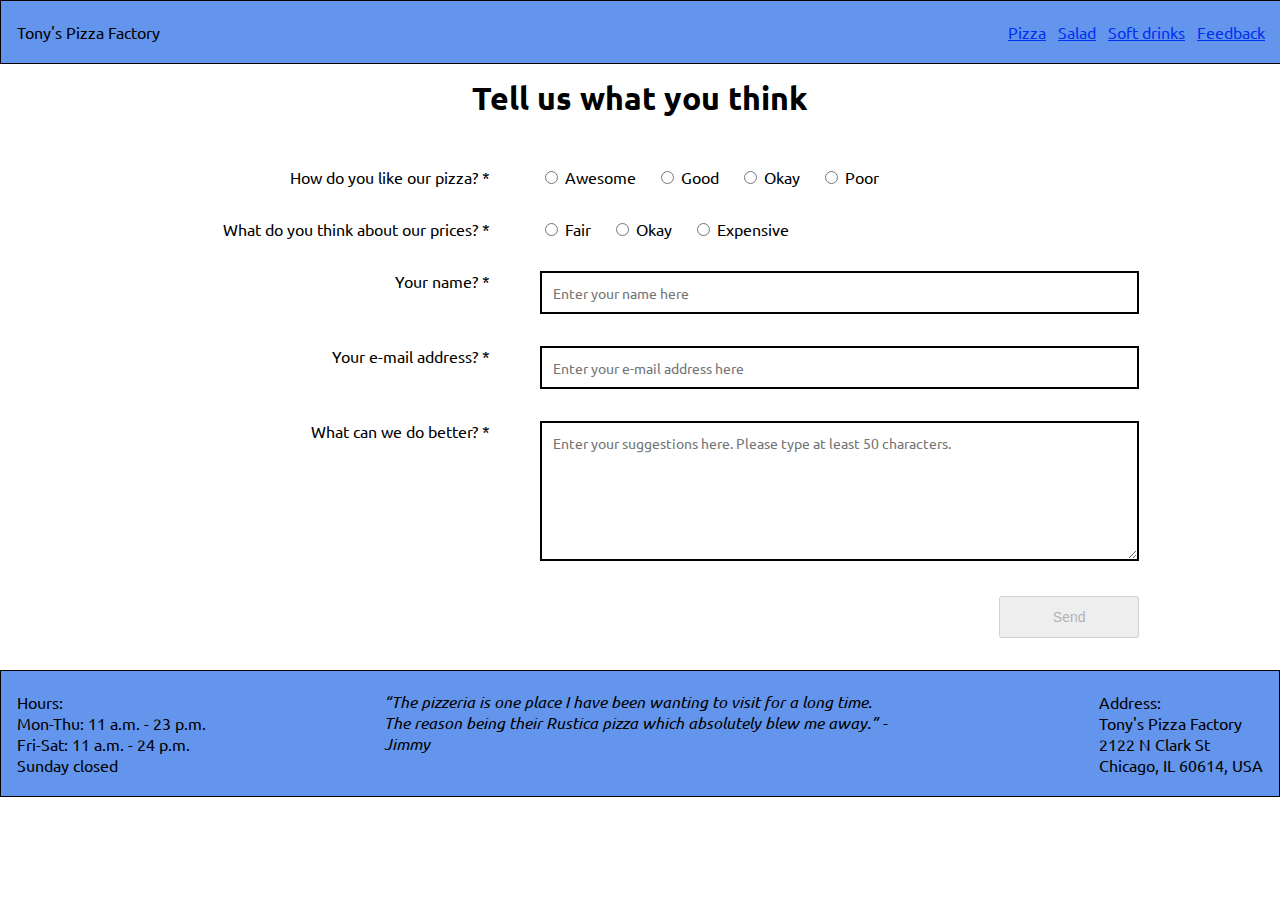
==== commit 16efa51f: "feedback: add asterisks to question labels to mark questions as "mandatory"" ====
--- a/html/feedback.html
+++ b/html/feedback.html
@@ -28,7 +28,7 @@
 
     <form method="post" action="http://example.com/foo.php">
         <div class="question">
-            <label class="question">How do you like our pizza?</label>
+            <label class="question">How do you like our pizza? *</label>
             <ul class="radio">
                 <li>
                     <input id="rating-pizzas-awesome" type="radio" name="rating-pizzas" value="awesome" />
@@ -50,7 +50,7 @@
         </div>
 
         <div class="question">
-            <label class="question">What do you think about our prices?</label>
+            <label class="question">What do you think about our prices? *</label>
             <ul class="radio">
                 <li>
                     <input id="rating-prices-fair" type="radio" name="rating-prices" value="fair" />
@@ -68,17 +68,17 @@
         </div>
 
         <div class="question">
-            <label for="customer-name" class="question">Your name?</label>
+            <label for="customer-name" class="question">Your name? *</label>
             <input id="customer-name" class="textinput" type="text" name="customer-name" placeholder="Enter your name here" />
             <span id="customer-name-error-message" class="error-message"></span>
         </div>
         <div class="question">
-            <label for="customer-email" class="question">Your e-mail address?</label>
+            <label for="customer-email" class="question">Your e-mail address? *</label>
             <input id="customer-email" class="textinput" type="email" name="customer-email" placeholder="Enter your e-mail address here" />
             <span id="customer-email-error-message" class="error-message"></span>
         </div>
         <div class="question">
-            <label for="suggestions" class="question">What can we do better?</label>
+            <label for="suggestions" class="question">What can we do better? *</label>
             <textarea id="suggestions" class="textinput" name="suggestions" placeholder="Enter your suggestions here. Please type at least 50 characters."></textarea>
             <span id="suggestions-error-message" class="error-message"></span>
         </div>
--- a/css/style.css
+++ b/css/style.css
@@ -631,7 +631,7 @@
           */
         display: block;
         /*
-            Add spacing between the question label and its input controls.
+            Add spacing between the question label and its input control.
             Use a value that is less than the spacing between individual
             questions.
          */
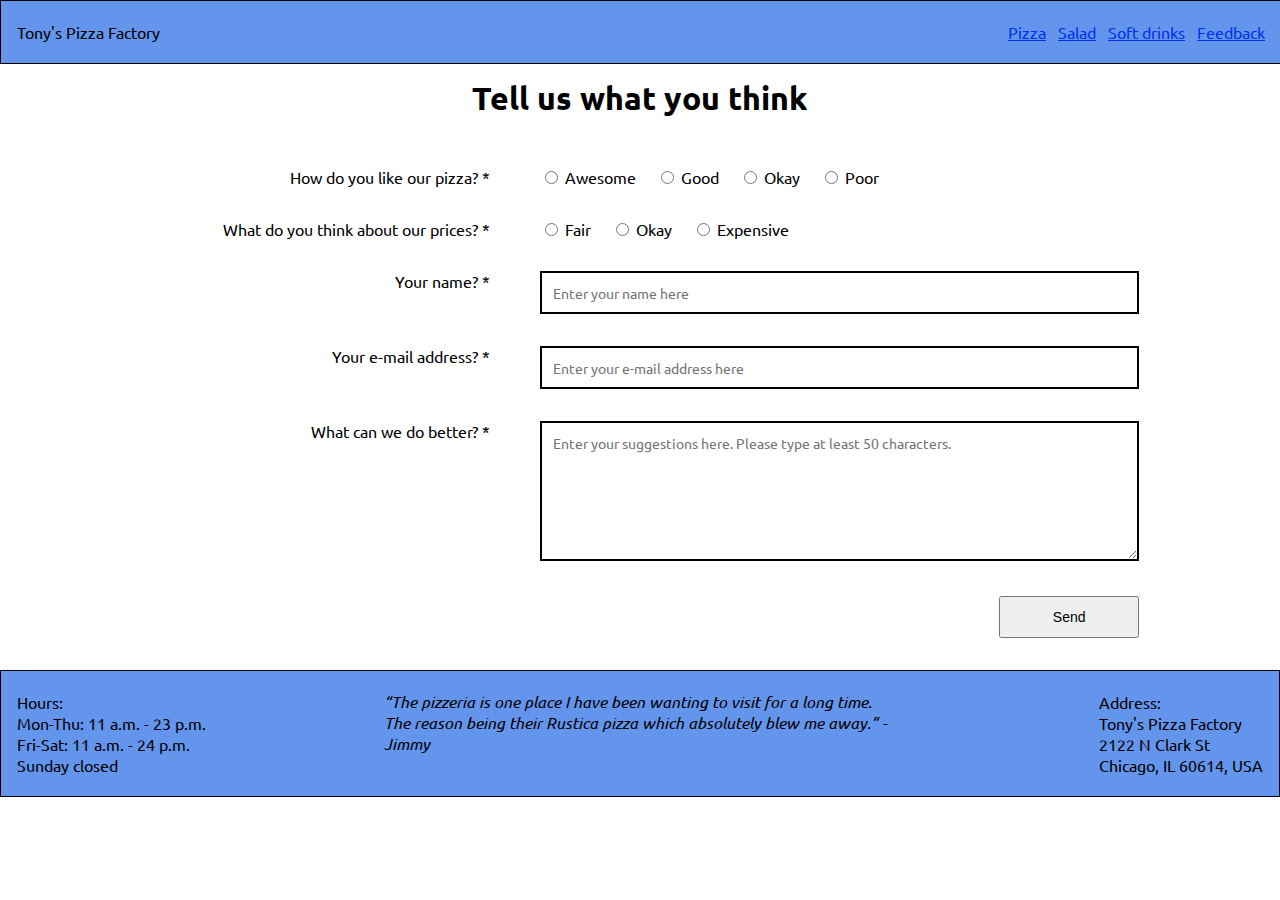
==== commit f626a399: "enable submit button by default" ====
--- a/html/feedback.html
+++ b/html/feedback.html
@@ -47,6 +47,7 @@
                     <label for="rating-pizzas-poor">Poor</label>
                 </li>
             </ul>
+            <span id="rating-pizzas-error-message" class="error-message"></span>
         </div>
 
         <div class="question">
@@ -65,6 +66,7 @@
                     <label for="rating-prices-expensive">Expensive</label>
                 </li>
             </ul>
+            <span id="rating-prices-error-message" class="error-message"></span>
         </div>
 
         <div class="question">
